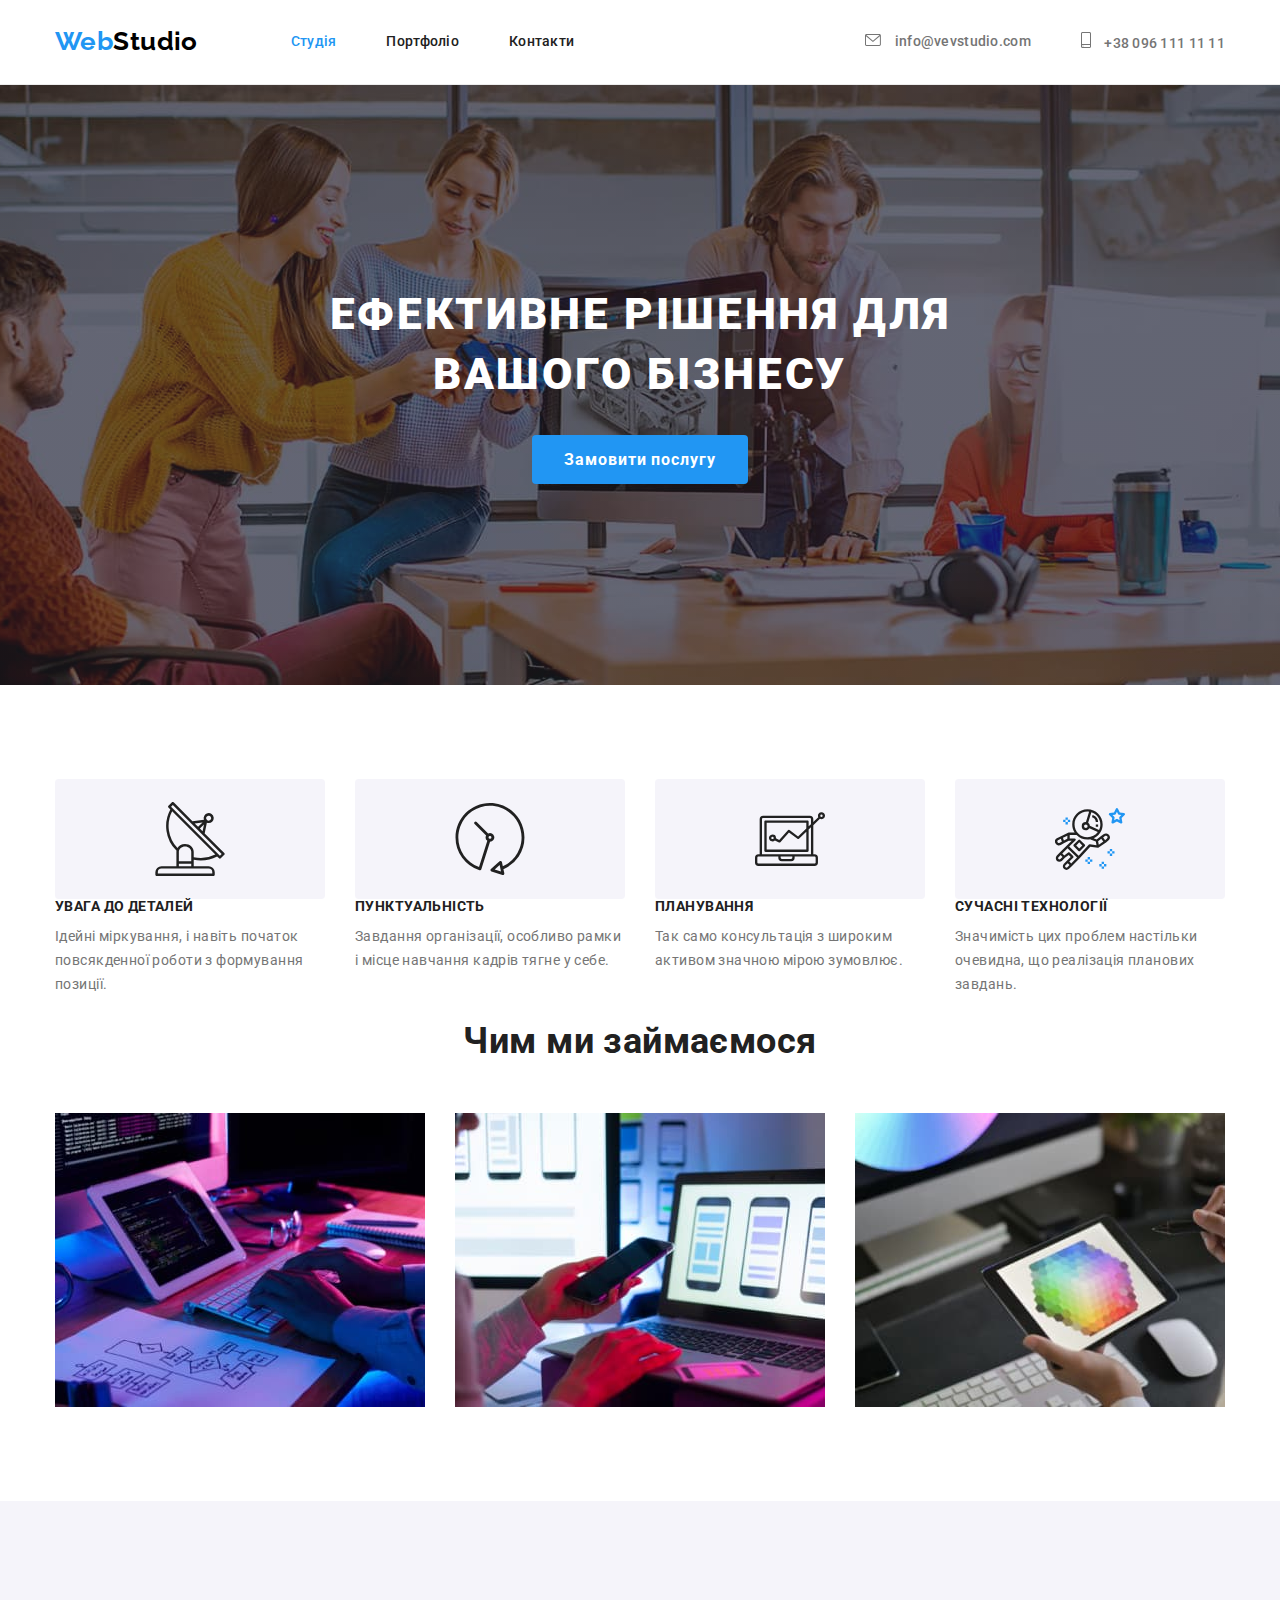
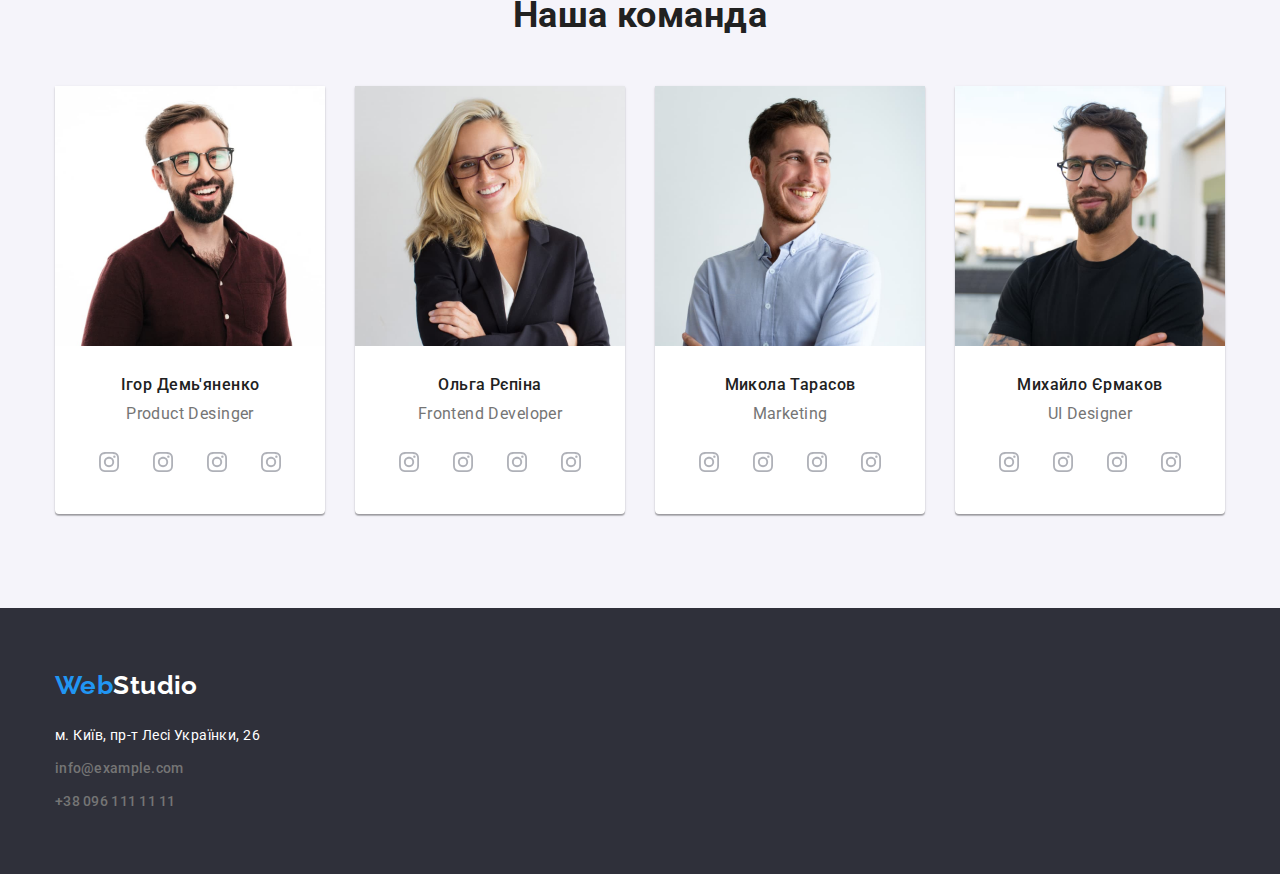
==== index.html @ 10072e5a "perezaliv" ====
<!DOCTYPE html>
<html lang="uk">
  <head>
    <meta charset="UTF-8" />
    <meta http-equiv="X-UA-Compatible" content="IE=edge" />
    <meta name="viewport" content="width=device-width, initial-scale=1.0" />
    <title>ДЗ№4</title>
    <link rel="preconnect" href="https://fonts.googleapis.com" />
    <link rel="preconnect" href="https://fonts.gstatic.com" crossorigin />
    <link
      href="https://fonts.googleapis.com/css2?family=Raleway:wght@700&family=Roboto:wght@400;500;700;900&display=swap"
      rel="stylesheet"
    />
    <link
      rel="stylesheet"
      href="https://cdn.jsdelivr.net/npm/modern-normalize@1.1.0/modern-normalize.min.css"
    />
    <link rel="stylesheet" href="./css/styles.css" />
  </head>
  <body>
    <!--HEDER-->
    <header class="pages-header">
      <div class="container page-header-container">
        <a class="link logo" href="./index.html"><span class="acsent-logo">Web</span>Studio</a>
        <nav>
          <ul class="menu list">
            <li class="menu-item">
              <a class="link menu-link current" href="./index.html">Студія</a>
            </li>
            <li class="menu-item">
              <a class="link menu-link" href="./portfolio.html">Портфоліо</a>
            </li>
            <li class="menu-item"><a class="link menu-link" href="#contact">Контакти</a></li>
          </ul>
        </nav>
        <ul class="contact-menu list">
          <li class="contact-item">
            <svg class="icon-mail">
              <use href="./images/symbol-def.svg#icon-envelope"></use>
            </svg>
            <a class="link contact-mail" href="mailto:info@devstdio.com">info@vevstudio.com</a>
          </li>
          <li class="contact-item">
            <svg class="icon-tel">
              <use href="./images/symbol-def.svg#icon-smartphone"></use>
            </svg>
            <a class="link contact-phone" href="tel:+380961111111">+38 096 111 11 11</a>
          </li>
        </ul>
      </div>
    </header>
    <!--HERO-->
    <main>
      <section class="hero bgd-img">
        <div class="container">
          <h1 class="hero-text">Ефективне рішення для вашого бізнесу</h1>
          <button class="hero-btn" name="button">Замовити послугу</button>
        </div>
      </section>
      <section class="section">
        <!--Benefits-->
        <h2 class="visually-hidden">Наші переваги</h2>
        <ul class="list container benefits">
          <li class="benefits-text benefits-img icon-antenna">
            <h3 class="topic">Увага до деталей</h3>
            <p class="rubric">
              Ідейні міркування, і навіть початок повсякденної роботи з формування позиції.
            </p>
          </li>
          <li class="benefits-text benefits-img icon-clock">
            <h3 class="topic">Пунктуальність</h3>
            <p class="rubric">
              Завдання організації, особливо рамки і місце навчання кадрів тягне у себе.
            </p>
          </li>
          <li class="benefits-text benefits-img icon-diaram">
            <h3 class="topic">Планування</h3>
            <p class="rubric">Так само консультація з широким активом значною мірою зумовлює.</p>
          </li>
          <li class="benefits-text benefits-img icon-astronaut">
            <h3 class="topic">Сучасні технології</h3>
            <p class="rubric">
              Значимість цих проблем настільки очевидна, що реалізація планових завдань.
            </p>
          </li>
        </ul>
      </section>
      <!--Studies-->
      <section class="padding-zero">
        <div class="container">
          <h2 class="stud-top">Чим ми займаємося</h2>
          <ul class="list doing">
            <li class="stud-size">
              <img
                class="img-doing"
                src="./images/work-for-pc.jpg"
                alt="work for pc"
                width="370"
                height="294"
              />
            </li>
            <li class="stud-size">
              <img
                class="img-doing"
                src="./images/laptop-work.jpg"
                alt="laptop work"
                width="370"
                height="294"
              />
            </li>
            <li class="stud-size">
              <img
                class="img-doing"
                src="./images/work-on-a-tablet.jpg"
                alt="work on a tablet"
                width="370"
                height="294"
              />
            </li>
          </ul>
        </div>
      </section>
      <!--Team-->
      <section class="perfuse section">
        <div class="container">
          <h2 class="team">Наша команда</h2>
          <ul class="list team-box">
            <li class="team-box-sizen">
              <div class="team-box-color">
                <img
                  src="./images/igor-demyanenki.jpg"
                  alt="Ігор Дем'яненко"
                  width="270"
                  height="260"
                />
                <h3 class="team-names">Ігор Демь'яненко</h3>
                <p class="team-prof">Product Desinger</p>
                <div class="team-contact">
                  <svg class="team-insta">
                    <use href="./images/symbol-def.svg#icon-instagram"></use>
                  </svg>
                  <svg class="team-insta">
                    <use href="./images/symbol-def.svg#icon-instagram"></use>
                  </svg>
                  <svg class="team-insta">
                    <use href="./images/symbol-def.svg#icon-instagram"></use>
                  </svg>
                  <svg class="team-insta">
                    <use href="./images/symbol-def.svg#icon-instagram"></use>
                  </svg>
                </div>
              </div>
            </li>
            <li class="team-box-sizen">
              <div class="team-box-color">
                <img src="./images/olga-repina.jpg" alt="Ольга Рєпіна" width="270" height="260" />
                <h3 class="team-names">Ольга Рєпіна</h3>
                <p class="team-prof">Frontend Developer</p>
                <div class="team-contact">
                  <svg class="team-insta">
                    <use href="./images/symbol-def.svg#icon-instagram"></use>
                  </svg>
                  <svg class="team-insta">
                    <use href="./images/symbol-def.svg#icon-instagram"></use>
                  </svg>
                  <svg class="team-insta">
                    <use href="./images/symbol-def.svg#icon-instagram"></use>
                  </svg>
                  <svg class="team-insta">
                    <use href="./images/symbol-def.svg#icon-instagram"></use>
                  </svg>
                </div>
              </div>
            </li>
            <li class="team-box-sizen">
              <div class="team-box-color">
                <img
                  src="./images/nikolay-tarasov.jpg"
                  alt="Микола Тарасов"
                  width="270"
                  height="260"
                />
                <h3 class="team-names">Микола Тарасов</h3>
                <p class="team-prof">Marketing</p>
                <div class="team-contact">
                  <svg class="team-insta">
                    <use href="./images/symbol-def.svg#icon-instagram"></use>
                  </svg>
                  <svg class="team-insta">
                    <use href="./images/symbol-def.svg#icon-instagram"></use>
                  </svg>
                  <svg class="team-insta">
                    <use href="./images/symbol-def.svg#icon-instagram"></use>
                  </svg>
                  <svg class="team-insta">
                    <use href="./images/symbol-def.svg#icon-instagram"></use>
                  </svg>
                </div>
              </div>
            </li>
            <li class="team-box-sizen">
              <div class="team-box-color">
                <img
                  src="./images/michail-ermakov.jpg"
                  alt="Михайло Єрмаков"
                  width="270"
                  height="260"
                />
                <h3 class="team-names">Михайло Єрмаков</h3>
                <p class="team-prof">UI Designer</p>
                <div class="team-contact">
                  <svg class="team-insta">
                    <use href="./images/symbol-def.svg#icon-instagram"></use>
                  </svg>
                  <svg class="team-insta">
                    <use href="./images/symbol-def.svg#icon-instagram"></use>
                  </svg>
                  <svg class="team-insta">
                    <use href="./images/symbol-def.svg#icon-instagram"></use>
                  </svg>
                  <svg class="team-insta">
                    <use href="./images/symbol-def.svg#icon-instagram"></use>
                  </svg>
                </div>
              </div>
            </li>
          </ul>
        </div>
      </section>
    </main>
    <!--footer-->
    <footer class="foot">
      <div class="container foot-container">
        <a class="link logo-footer" href="./index.html"
          ><span class="acsent-logo">Web</span>Studio</a
        >
        <address class="adress-style">
          <ul class="list">
            <li class="info-size">
              <a
                class="link maps"
                href="https://goo.gl/maps/6wFw4vnAE2UTVkqL7"
                target="_blank"
                rel="noopener noreferrer"
                >м. Київ, пр-т Лесі Українки, 26</a
              >
            </li>
            <li class="info-size">
              <a id="contact" class="link contact-footer" href="mailto:info@example.com"
                >info@example.com</a
              >
            </li>
            <li class="info-size">
              <a class="link contact-footer" href="tel:+380961111111">+38 096 111 11 11</a>
            </li>
          </ul>
        </address>
      </div>
    </footer>
  </body>
</html>
---- css/styles.css ----
:root {
  --accent-color: #2196f3;
  --background-color: #ffffff;
  --primery-text-color: #757575;
  --title-text-color: #212121;
  --hover-focus-btn: #188ce8;
  --perfuse-color: #f5f4fa;
  --head-logo: #000000;
  --background-hero: #2f303a;
  --icon-color:#AFB1B8;
  --portfolio-img: #EEEEEE;
}
body {
  font-family: 'Roboto', sans-serif;
  color: var(--primery-text-color);
  background-color: var(--background-color);
  font-size: 14px;
  letter-spacing: 0.03em;
}

h1,
h2,
h3,
h4,
p {
  margin-top: 0;
  margin-bottom: 0;
}

ul {
  margin-top: 0;
  margin-bottom: 0;
  padding-left: 0;
}

img {
  display: block;
  max-width: 100%;
  height: auto;
}

.list {
  list-style: none;
}

.link {
  text-decoration: none;
}

.section {
  padding-top: 94px;
  padding-bottom: 94px;
}

button {
  cursor: pointer;
}

/* размер страницы */
.container {
  width: 1200px;
  margin-left: auto;
  margin-right: auto;
  padding-left: 15px;
  padding-right: 15px;
}


/* <======================COMPONENTS==========================> */
.pages-header {
  
   padding-top: 24px;
  padding-bottom: 24px; 
  border-bottom: 1px solid #ececec;
}
.page-header-container {
  display: flex;
  align-items: center;
}
.menu {
  align-items: center;
  display: flex;
}
.contact-menu {
  display: flex;
  margin-left: auto;
  align-items: center;
}

.menu-item:not(:last-child) {
  margin-right: 50px;
}
.logo {
  font-family: 'Raleway', sans-serif;
  font-weight: 700;
  font-size: 26px;
  line-height: 1.38;
  margin-right: 93px;

  color: var(--head-logo);
}
.logo-footer {
  font-family: 'Raleway', sans-serif;
  font-weight: 700;
  font-size: 26px;
  line-height: 1.38;

  color: var(--background-color);
}
.acsent-logo {
  font-family: 'Raleway', sans-serif;
  font-weight: 700;
  font-size: 26px;
  line-height: 1.38;
  color: var(--accent-color);
}
.menu-link{
  font-weight: 500;
  line-height: 1.14;
  letter-spacing: 0.02em;

  color: var(--title-text-color);
}
.menu-link:hover,
.menu-link:focus {
  color: var(--accent-color);
}
.menu-item {
  font-weight: 500;
  line-height: 1.14;
  letter-spacing: 0.02em;

  color: var(--title-text-color);
}
.menu-item:hover,
.menu-item:focus {
  color: var(--accent-color);
}
.current {
  color: var(--accent-color);
}
.contact-mail {
  font-weight: 500;
  line-height: 1.14;
  letter-spacing: 0.02em;

  color: var(--primery-text-color);
}
.contact-item:not(:last-child) {
  margin-right: 50px;
}
.contact-mail:hover,
.contact-mail:focus {
  color: var(--accent-color);
}
.contact-phone {
  font-weight: 500;
  line-height: 1.14;
  letter-spacing: 0.02em;

  color: var(--primery-text-color);
}
.contact-phone:hover,
.contact-phone:focus {
  color: var(--accent-color);
}
/* <======================/COMPONENTS==========================> */
/* <======================HEADER==========================> */
.portfolio-btn {
  color: var(--title-text-color);
  background-color: var(--perfuse-color);
  letter-spacing: 0.03em;
  font-family: 'Roboto';
  font-weight: 500;
  font-size: 16px;
  line-height: 1.62;
  text-align: center;
  border-radius: 4px;
  border: 0px;
  padding-left: 22px;
  padding-right: 22px;
  padding-top: 6px;
  padding-bottom: 6px;
}
.portfolio-btn:hover,
.portfolio-btn:focus {
  color: var(--background-color);
  background-color: var(--accent-color);
}
.caption-text {
  font-family: 'Roboto', sans-serif;
  font-weight: 700;
  font-size: 18px;
  line-height: 2;
  letter-spacing: 0.06em;
  margin-bottom: 4px;

  color: var(--title-text-color);
}
.basic-text {
  font-family: 'Roboto', sans-serif;
  font-size: 16px;
  line-height: 1.87;
  color: var(--primery-text-color);
}
/* <======================/HEADER==========================>  */
/* <======================HERO==========================> */
.hero {
  background: var(--background-hero);
  text-align: center;
  padding-top: 200px;
  padding-bottom: 200px;
}
.hero-text {
  font-weight: 900;
  font-size: 44px;
  line-height: 1.36;
  text-align: center;
  margin: 0 auto;
  max-width: 696px;
  letter-spacing: 0.06em;
  text-transform: uppercase;

  color: var(--background-color);
}
.hero-btn {
  font-family: inherit;
  font-weight: 700;
  font-size: 16px;
  line-height: 1.87;
  align-items: center;
  text-align: center;
  letter-spacing: 0.06em;
  border-radius: 4px;
  border: 0px;
  margin-top: 30px;
  padding-left: 32px;
  padding-right: 32px;
  padding-top: 10px;
  padding-bottom: 10px;

  color: var(--background-color);
  background-color: var(--accent-color);
}
.hero-btn:hover,
.hero-btn:focus {
  background-color: var(--hover-focus-btn);
}
.visually-hidden {
  position: absolute;
  width: 1px;
  height: 1px;
  margin: -1px;
  border: 0;
  padding: 0;

  white-space: nowrap;
  clip-path: inset(100%);
  clip: rect(0 0 0 0);
  overflow: hidden;
}
/* <======================/HERO==========================> */
/* <======================Benefits==========================> */
.topic {
  font-size: 14px;
  font-weight: 700;
  line-height: 1.14;
  text-transform: uppercase;
  margin-bottom: 10px;

  color: var(--title-text-color);
}
.rubric {
  font-weight: 400;
  line-height: 1.71;
}
.benefits-text {
  width: 270px;
  height: 98px;
  box-sizing: content-box;
}
.benefits {
  align-items: center;
  display: flex;
}
.benefits-text:not(:last-child) {
  margin-right: 30px;
}
.doing {
  display: flex;
  align-items: center;
  padding-top: 0px;
}
.img-doing {
  margin: auto;
  box-sizing: content-box;
}
.img-doing:not(:last-child) {
  padding-right: 30px;
}
.padding-zero {
  padding-top: 0px;
  padding-bottom: 94px;
}
/* <======================/Benefits==========================> */
/* <======================STUDIES==========================> */
.stud-top {
  font-weight: 700;
  font-size: 36px;
  line-height: 1.16;
  text-align: center;
  margin-bottom: 50px;
  margin-top: 50px;

  color: var(--title-text-color);
}
.stud-size:not(:last-child) {
  margin-right: 30px;
}
/* <======================/STUDIES==========================> */
/* <======================TEAMS==========================> */
.perfuse {
  background-color: var(--perfuse-color);

}
.team {
  font-weight: 700;
  font-size: 36px;
  line-height: 1.16;
  text-align: center;
  margin-bottom: 50px;

  color: var(--title-text-color);
}
.team-names {
  font-weight: 500;
  font-size: 16px;
  line-height: 1.18;
  text-align: center;
  margin-bottom: 10px;
  margin-top: 30px;

  color: var(--title-text-color);
}
.team-prof {
  font-size: 16px;
  line-height: 1.18;
  text-align: center;
  margin-bottom: 16px;
}
.team-box {
  display: flex;
}

.team-box-sizen {
  box-sizing: border-box;
  background-color: var(--background-color);
  border-radius: 0px 0px 4px 4px;
  box-shadow: 0px 1px 3px rgba(0, 0, 0, 0.12), 0px 1px 1px rgba(0, 0, 0, 0.14), 0px 2px 1px rgba(0, 0, 0, 0.2);;
}
.team-box-sizen:not(:last-child) {
  margin-right: 30px;
}
.team-box-color {
  /* background-color: var(--background-color);
  border-radius: 0px 0px 4px 4px;
  box-shadow: 0px 1px 3px rgba(0, 0, 0, 0.12), 0px 1px 1px rgba(0, 0, 0, 0.14), 0px 2px 1px rgba(0, 0, 0, 0.2);; */
  /* padding-top: 30px; */
  padding-bottom: 30px;
}
/* <=======================/TEAM=========================> */
/* <======================FOOTER==========================> */
.maps {
  font-style: normal;
  font-weight: 400;
  line-height: 1.71;

  color: var(--background-color);
}
.maps:hover,
.maps:focus {
  color: var(--accent-color);
}
.foot {
  background: var(--background-hero);
  padding-top: 60px;
  padding-bottom: 60px;
}
.adress-style {
  font-style: normal;
  margin-top: 20px;
  line-height: 1.71;
}

.info-size:not(:last-child) {
  margin-bottom: 9px;
}
.contact-footer {
  font-weight: 500;
  line-height: 1.71;
  letter-spacing: 0.02em;

  color: var(--primery-text-color);
}
.contact-footer:hover,
.contact-footer:focus {
  color: var(--accent-color);
}
/* <======================/FOOTER==========================> */
/* <======================PORTFOLIO==========================> */
.portfolio-btn-type {
  display: flex;
  margin-bottom: 50px;
  gap: 8px;
  justify-content: center;
}

/* <======================/PORTFOLIO==========================> */

.portfolio-grid {
  display: flex;
  flex-wrap: wrap;
  gap: 30px;
}
.portfolio-img {
 padding: 20px 24px;
border: 1px solid var(--portfolio-img);
}
.bgd-img{
  height: 600px;
  max-width: 1600px;
  margin-right: auto;
  margin-left: auto;
  background-image: linear-gradient(
    to right,
    rgba(47, 48, 58, 0.4),
    rgba(47, 48, 58, 0.4)
  ), url(../images/fon.jpg);
  background-repeat: no-repeat;
  background-size: cover;
  background-position: center;
  
}
.benefits-img::before {
  content: '';
  display: block;
  height: 120px;
  border-radius: 4px;
  background-color: var(--perfuse-color);
  background-repeat: no-repeat;
  background-size: 70px;
  background-position: center;
}
.icon-antenna::before {
  background-image: url(../images/antenna.svg);
}
.icon-clock::before{
  background-image: url(../images/clock.svg);
}
.icon-diaram::before{
  background-image: url(../images/diagram.svg);
}
.icon-astronaut::before{
  background-image: url(../images/astronaut.svg);
}
.icon-mail{
  width: 16px;
  height: 12px;
  cursor: pointer;
  margin-right: 10px;
  fill: var(--primery-text-color);
}
.icon-mail:hover{
  fill:var(--accent-color)
}
.icon-tel{
  width: 10px;
  height: 16px;
  margin-right: 10px;
  cursor: pointer;
  fill: var(--primery-text-color);
}
.icon-tel:hover{
  fill:var(--accent-color)
}

.team-insta{
  /* width: 20px;
  height: 20px; */
  padding: 12px;
  cursor: pointer;
  fill: var(--icon-color);
}

.team-insta:hover{
  fill: var(--accent-color);
}

.team-contact{
  display: flex;
  gap: 10px;
  justify-content: center;
  margin: 0 auto;
  width: 206px;
  height: 44px;
}
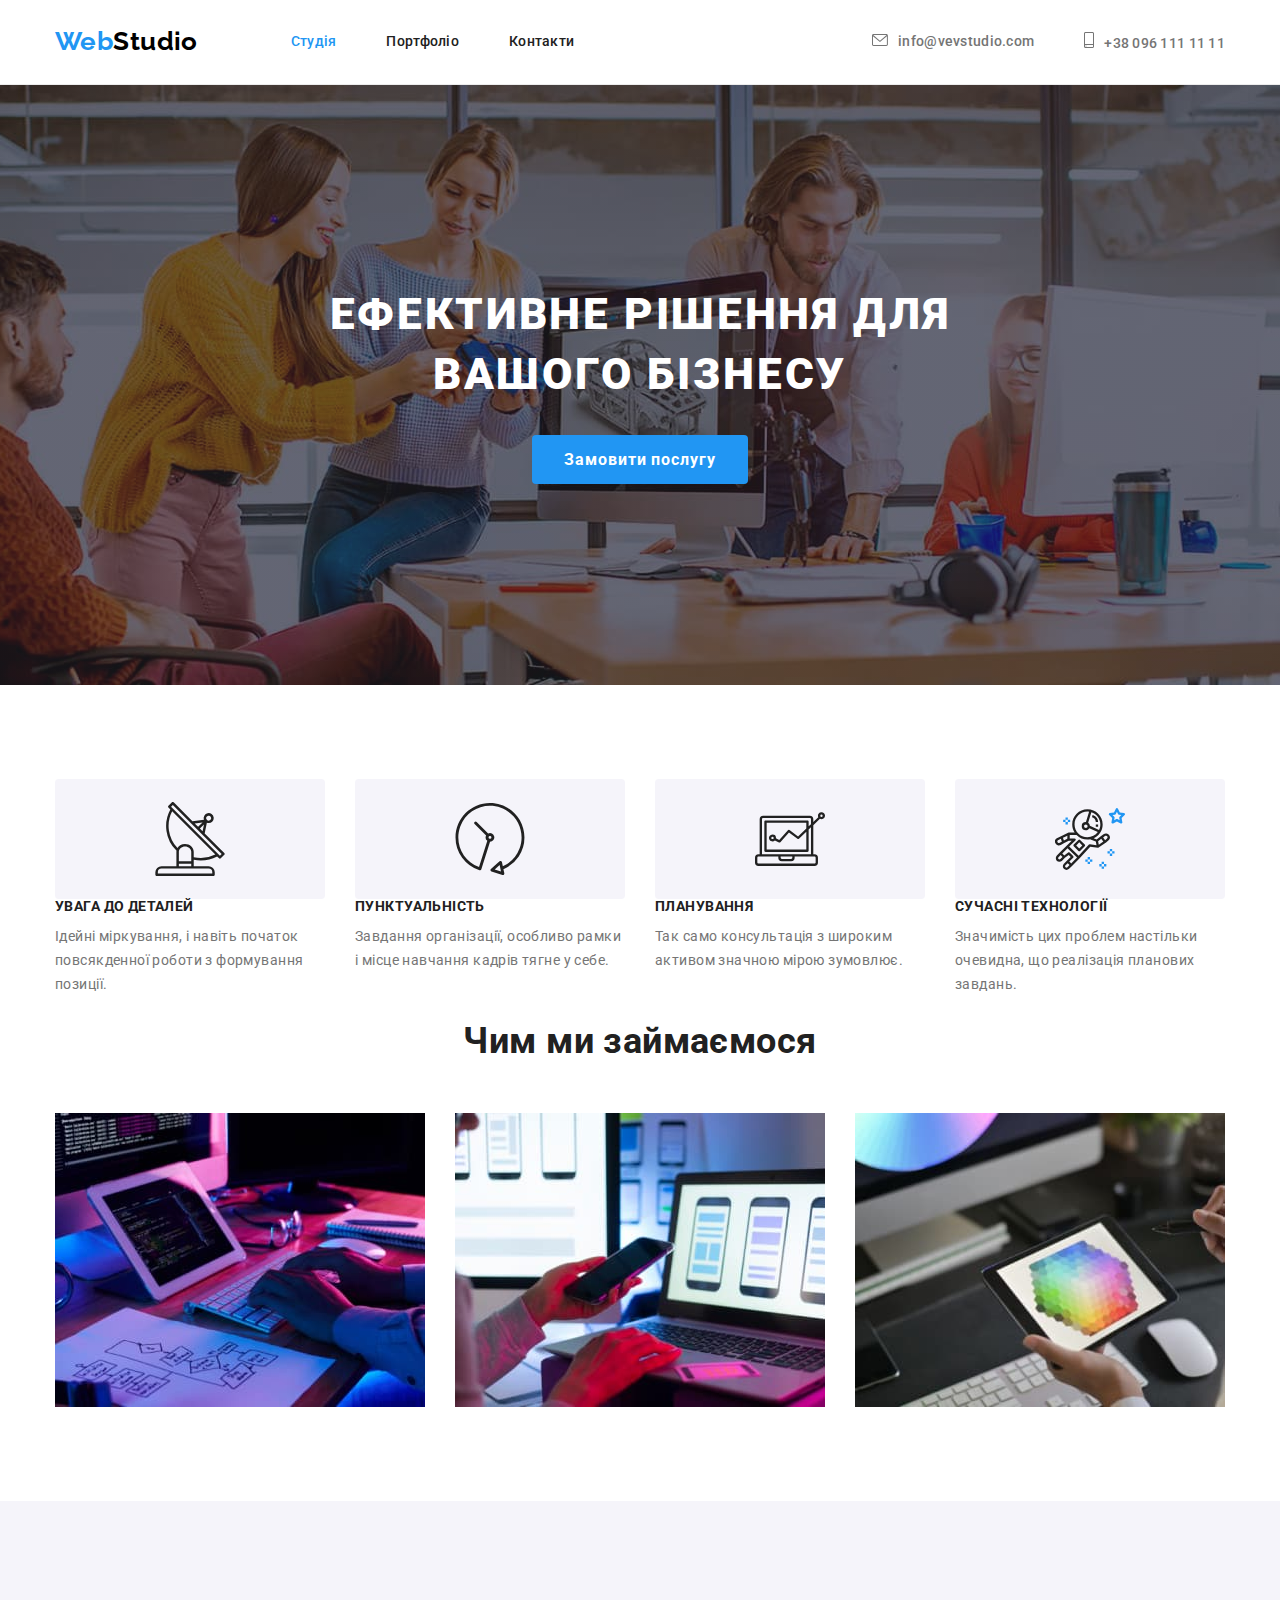
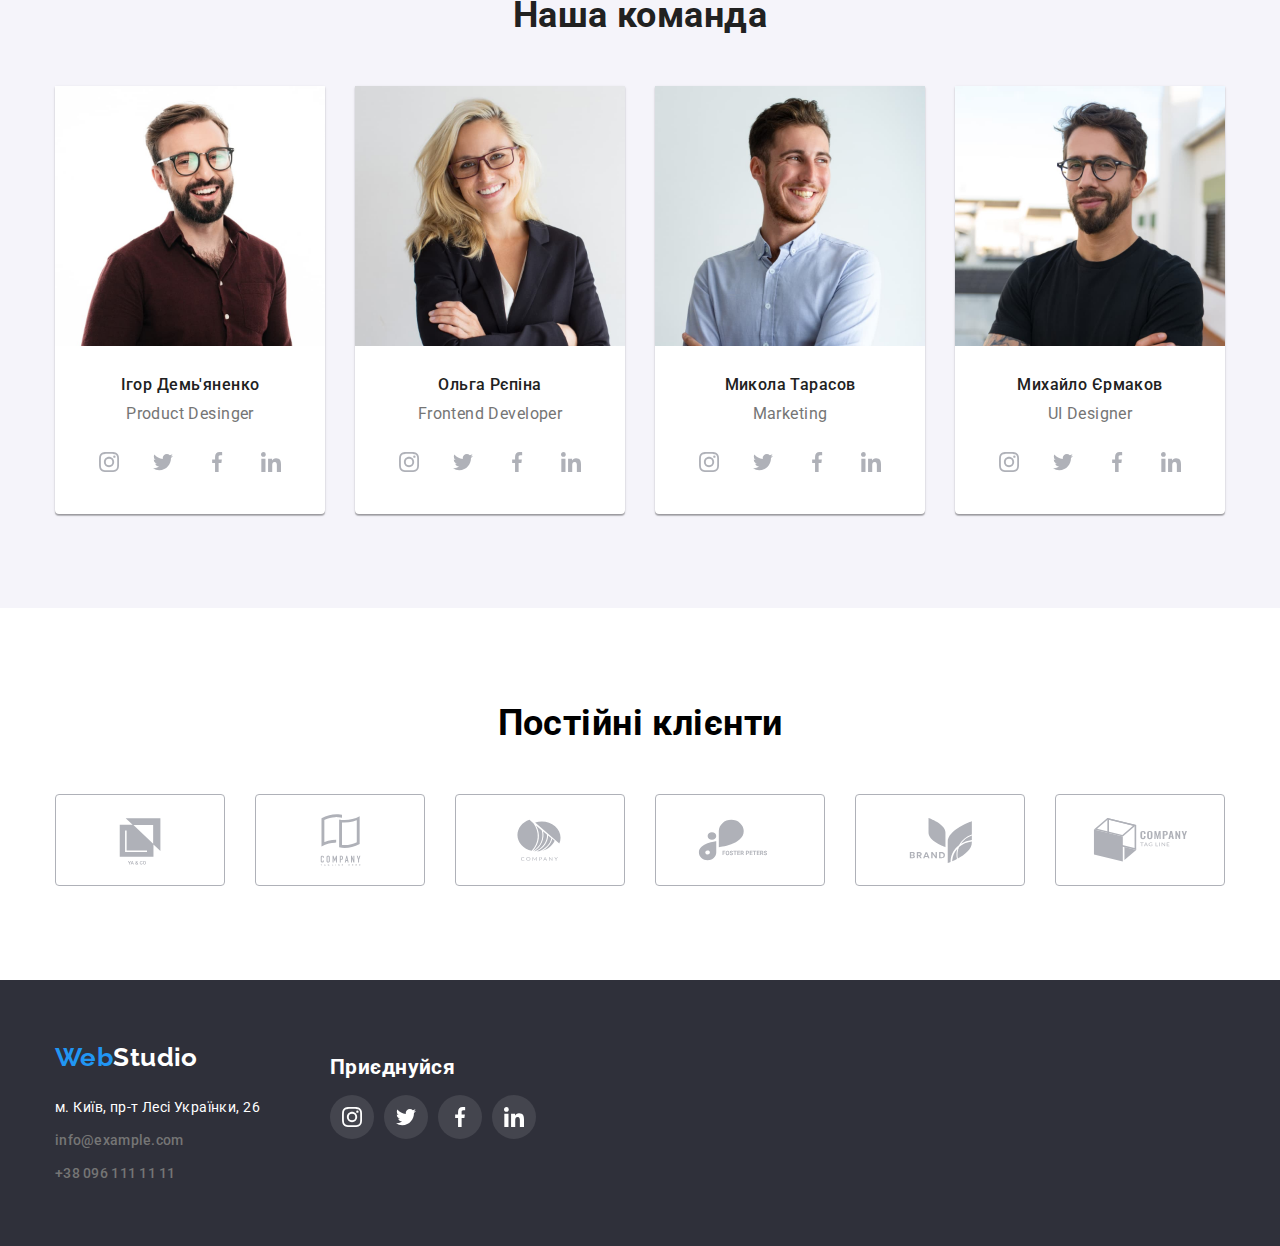
==== commit 9d5bb7ca: "vrode vse=)" ====
--- a/index.html
+++ b/index.html
@@ -35,16 +35,14 @@
         </nav>
         <ul class="contact-menu list">
           <li class="contact-item">
-            <svg class="icon-mail">
+            <a class="link contact-mail" href="mailto:info@devstdio.com"><svg class="icon-mail">
               <use href="./images/symbol-def.svg#icon-envelope"></use>
-            </svg>
-            <a class="link contact-mail" href="mailto:info@devstdio.com">info@vevstudio.com</a>
+            </svg>info@vevstudio.com</a>
           </li>
           <li class="contact-item">
-            <svg class="icon-tel">
+            <a class="link contact-phone" href="tel:+380961111111"><svg class="icon-tel">
               <use href="./images/symbol-def.svg#icon-smartphone"></use>
-            </svg>
-            <a class="link contact-phone" href="tel:+380961111111">+38 096 111 11 11</a>
+            </svg>+38 096 111 11 11</a>
           </li>
         </ul>
       </div>
@@ -135,20 +133,36 @@
                 />
                 <h3 class="team-names">Ігор Демь'яненко</h3>
                 <p class="team-prof">Product Desinger</p>
-                <div class="team-contact">
-                  <svg class="team-insta">
+               <ul class="social-links">
+                <li class="list social-item">
+                  <a href="https://www.instagram.com" class="social-link"> 
+                  <svg class="item">
                     <use href="./images/symbol-def.svg#icon-instagram"></use>
-                  </svg>
-                  <svg class="team-insta">
-                    <use href="./images/symbol-def.svg#icon-instagram"></use>
-                  </svg>
-                  <svg class="team-insta">
-                    <use href="./images/symbol-def.svg#icon-instagram"></use>
-                  </svg>
-                  <svg class="team-insta">
-                    <use href="./images/symbol-def.svg#icon-instagram"></use>
-                  </svg>
-                </div>
+                    </svg>
+                  </a>
+                </li>
+                <li class="list social-item">
+                  <a href="https://www.twitter.com" class="social-link"> 
+                  <svg class="item">
+                    <use href="./images/symbol-def.svg#icon-twitter"></use>
+                    </svg>
+                  </a>
+                </li>
+                <li class="list social-item">
+                  <a href="https://www.twitter.com" class="social-link"> 
+                  <svg class="item">
+                    <use href="./images/symbol-def.svg#icon-facebook"></use>
+                    </svg>
+                  </a>
+                </li>
+                <li class="list social-item">
+                  <a href="https://www.twitter.com" class="social-link"> 
+                  <svg class="item">
+                    <use href="./images/symbol-def.svg#icon-linkedin"></use>
+                    </svg>
+                  </a>
+                </li>
+               </ul>
               </div>
             </li>
             <li class="team-box-sizen">
@@ -156,20 +170,36 @@
                 <img src="./images/olga-repina.jpg" alt="Ольга Рєпіна" width="270" height="260" />
                 <h3 class="team-names">Ольга Рєпіна</h3>
                 <p class="team-prof">Frontend Developer</p>
-                <div class="team-contact">
-                  <svg class="team-insta">
-                    <use href="./images/symbol-def.svg#icon-instagram"></use>
-                  </svg>
-                  <svg class="team-insta">
-                    <use href="./images/symbol-def.svg#icon-instagram"></use>
-                  </svg>
-                  <svg class="team-insta">
-                    <use href="./images/symbol-def.svg#icon-instagram"></use>
-                  </svg>
-                  <svg class="team-insta">
-                    <use href="./images/symbol-def.svg#icon-instagram"></use>
-                  </svg>
-                </div>
+                <ul class="social-links">
+                  <li class="list social-item">
+                    <a href="https://www.instagram.com" class="social-link"> 
+                    <svg class="item">
+                      <use href="./images/symbol-def.svg#icon-instagram"></use>
+                      </svg>
+                    </a>
+                  </li>
+                  <li class="list social-item">
+                    <a href="https://www.twitter.com" class="social-link"> 
+                    <svg class="item">
+                      <use href="./images/symbol-def.svg#icon-twitter"></use>
+                      </svg>
+                    </a>
+                  </li>
+                  <li class="list social-item">
+                    <a href="https://www.twitter.com" class="social-link"> 
+                    <svg class="item">
+                      <use href="./images/symbol-def.svg#icon-facebook"></use>
+                      </svg>
+                    </a>
+                  </li>
+                  <li class="list social-item">
+                    <a href="https://www.twitter.com" class="social-link"> 
+                    <svg class="item">
+                      <use href="./images/symbol-def.svg#icon-linkedin"></use>
+                      </svg>
+                    </a>
+                  </li>
+                 </ul>
               </div>
             </li>
             <li class="team-box-sizen">
@@ -182,20 +212,36 @@
                 />
                 <h3 class="team-names">Микола Тарасов</h3>
                 <p class="team-prof">Marketing</p>
-                <div class="team-contact">
-                  <svg class="team-insta">
-                    <use href="./images/symbol-def.svg#icon-instagram"></use>
-                  </svg>
-                  <svg class="team-insta">
-                    <use href="./images/symbol-def.svg#icon-instagram"></use>
-                  </svg>
-                  <svg class="team-insta">
-                    <use href="./images/symbol-def.svg#icon-instagram"></use>
-                  </svg>
-                  <svg class="team-insta">
-                    <use href="./images/symbol-def.svg#icon-instagram"></use>
-                  </svg>
-                </div>
+                <ul class="social-links">
+                  <li class="list social-item">
+                    <a href="https://www.instagram.com" class="social-link"> 
+                    <svg class="item">
+                      <use href="./images/symbol-def.svg#icon-instagram"></use>
+                      </svg>
+                    </a>
+                  </li>
+                  <li class="list social-item">
+                    <a href="https://www.twitter.com" class="social-link"> 
+                    <svg class="item">
+                      <use href="./images/symbol-def.svg#icon-twitter"></use>
+                      </svg>
+                    </a>
+                  </li>
+                  <li class="list social-item">
+                    <a href="https://www.twitter.com" class="social-link"> 
+                    <svg class="item">
+                      <use href="./images/symbol-def.svg#icon-facebook"></use>
+                      </svg>
+                    </a>
+                  </li>
+                  <li class="list social-item">
+                    <a href="https://www.twitter.com" class="social-link"> 
+                    <svg class="item">
+                      <use href="./images/symbol-def.svg#icon-linkedin"></use>
+                      </svg>
+                    </a>
+                  </li>
+                 </ul>
               </div>
             </li>
             <li class="team-box-sizen">
@@ -208,30 +254,97 @@
                 />
                 <h3 class="team-names">Михайло Єрмаков</h3>
                 <p class="team-prof">UI Designer</p>
-                <div class="team-contact">
-                  <svg class="team-insta">
-                    <use href="./images/symbol-def.svg#icon-instagram"></use>
+                <ul class="social-links">
+                  <li class="list social-item">
+                    <a href="https://www.instagram.com" class="social-link"> 
+                    <svg class="item">
+                      <use href="./images/symbol-def.svg#icon-instagram"></use>
+                      </svg>
+                    </a>
+                  </li>
+                  <li class="list social-item">
+                    <a href="https://www.twitter.com" class="social-link"> 
+                    <svg class="item">
+                      <use href="./images/symbol-def.svg#icon-twitter"></use>
+                      </svg>
+                    </a>
+                  </li>
+                  <li class="list social-item">
+                    <a href="https://www.twitter.com" class="social-link"> 
+                    <svg class="item">
+                      <use href="./images/symbol-def.svg#icon-facebook"></use>
+                      </svg>
+                    </a>
+                  </li>
+                  <li class="list social-item">
+                    <a href="https://www.twitter.com" class="social-link"> 
+                    <svg class="item">
+                      <use href="./images/symbol-def.svg#icon-linkedin"></use>
+                      </svg>
+                    </a>
+                  </li>
+                 </ul>
+              </div>
+            </li>
+          </ul>
+        </div>
+      </section>
+      <section class="section regular-customer">
+        <div class=" container">
+          <h2 class="secondary-title">Постійні клієнти</h2>
+          <ul class="list regular-customer-list">
+            <li class="regular-customer-item">
+              <button class="customer-btn">
+                <svg class="customer-logo">
+                  <use href="./images/symbol-def.svg#icon-yaco"></use>
+                </svg>
+              </button>
+              <li class="regular-customer-item">
+                <button class="customer-btn">
+                  <svg class="customer-logo">
+                    <use href="./images/symbol-def.svg#icon-companytaglinehere"></use>
                   </svg>
-                  <svg class="team-insta">
-                    <use href="./images/symbol-def.svg#icon-instagram"></use>
+                </button>
+              </li>
+              <li class="regular-customer-item">
+                <button class="customer-btn">
+                  <svg class="customer-logo">
+                    <use href="./images/symbol-def.svg#icon-company"></use>
                   </svg>
-                  <svg class="team-insta">
-                    <use href="./images/symbol-def.svg#icon-instagram"></use>
+                </button>
+              </li>
+              <li class="regular-customer-item">
+                <button class="customer-btn">
+                  <svg class="customer-logo">
+                    <use href="./images/symbol-def.svg#icon-fosterpeters"></use>
                   </svg>
-                  <svg class="team-insta">
-                    <use href="./images/symbol-def.svg#icon-instagram"></use>
+                </button>
+              </li>
+              <li class="regular-customer-item">
+                <button class="customer-btn">
+                  <svg class="customer-logo">
+                    <use href="./images/symbol-def.svg#icon-brand"></use>
                   </svg>
-                </div>
-              </div>
-            </li>
-          </ul>
+                </button>
+              </li>
+              <li class="regular-customer-item">
+                <button class="customer-btn">
+                  <svg class="customer-logo">
+                    <use href="./images/symbol-def.svg#icon-companytagline"></use>
+                  </svg>
+                </button>
+              </li>
+            </li>
+          </ul>
+
         </div>
       </section>
     </main>
     <!--footer-->
     <footer class="foot">
-      <div class="container foot-container">
-        <a class="link logo-footer" href="./index.html"
+      <div class="container footer-flex">
+        <div>
+          <a class="link logo-footer" href="./index.html"
           ><span class="acsent-logo">Web</span>Studio</a
         >
         <address class="adress-style">
@@ -255,7 +368,41 @@
             </li>
           </ul>
         </address>
+        </div>
+        <div class="footer-dark-list">
+          <h2 class="footer-tex">Приєднуйся</h2>
+          <ul class="social-links">
+            <li class="list social-item">
+              <a href="https://www.twitter.com" class="social-link-dark"> 
+              <svg class="item">
+                <use href="./images/symbol-def.svg#icon-instagram"></use>
+                </svg>
+              </a>
+            </li>
+            <li class="list social-item">
+              <a href="https://www.twitter.com" class="social-link-dark"> 
+              <svg class="item">
+                <use href="./images/symbol-def.svg#icon-twitter"></use>
+                </svg>
+              </a>
+            </li>
+            <li class="list social-item">
+              <a href="https://www.twitter.com" class="social-link-dark"> 
+              <svg class="item">
+                <use href="./images/symbol-def.svg#icon-facebook"></use>
+                </svg>
+              </a>
+            </li>
+            <li class="list social-item">
+              <a href="https://www.twitter.com" class="social-link-dark"> 
+              <svg class="item">
+                <use href="./images/symbol-def.svg#icon-linkedin"></use>
+                </svg>
+              </a>
+            </li>
+          </ul>
+        </div>
       </div>
-    </footer>
+      
   </body>
 </html>
--- a/css/styles.css
+++ b/css/styles.css
@@ -416,6 +416,9 @@
 }
 
 /* <======================/PORTFOLIO==========================> */
+.li-sizen:hover{
+  box-shadow: 0px 1px 3px 3px rgba(0, 0, 0, 0.12), 0px 1px 1px rgba(0, 0, 0, 0.14), 0px 2px 1px rgba(0, 0, 0, 0.2);;
+}
 
 .portfolio-grid {
   display: flex;
@@ -468,39 +471,108 @@
   height: 12px;
   cursor: pointer;
   margin-right: 10px;
-  fill: var(--primery-text-color);
-}
-.icon-mail:hover{
-  fill:var(--accent-color)
+  fill: currentColor;
 }
 .icon-tel{
   width: 10px;
   height: 16px;
   margin-right: 10px;
   cursor: pointer;
-  fill: var(--primery-text-color);
-}
-.icon-tel:hover{
-  fill:var(--accent-color)
-}
-
-.team-insta{
-  /* width: 20px;
-  height: 20px; */
+  fill: currentColor;
+}
+.social-links{
+  display: flex;
+  justify-content: center;
+  padding: 0;
+  margin-top: 16px;
+}
+.social-link{
+  display: inline-block;
+  width: 44px;
+  height: 44px;
   padding: 12px;
-  cursor: pointer;
+  border-radius: 50%;
+  
+  background-color: var(--background-color);
   fill: var(--icon-color);
 }
 
-.team-insta:hover{
+.social-item:not(:last-child){
+margin-right: 10px;}
+
+.item{
+  width: 20px;
+  height: 20px;
+}
+
+.social-link:hover{
+  background-color: var(--accent-color);
+  fill: var(--background-color);
+}
+
+.regular-customer{
+  padding-top: 94px;
+  padding-bottom: 94px;
+}
+.secondary-title {
+  margin-bottom: 50px;
+  font-weight: 700;
+  font-size: 36px;
+  line-height: 1.17;
+  text-align: center;
+  color: var(--head-logo);
+}
+.regular-customer-list{
+  display: flex;
+  justify-content:space-between;
+  padding: 0;
+}
+.regular-customer-item{
+  margin-right: 30px;
+}
+.customer-btn{
+  width: 170px;
+  height: 92px;
+  padding: 16px 32px;
+  background-color: var(--background-color);
+  fill: var(--icon-color);
+  border: 1px solid var(--icon-color);
+  border-radius: 4px;
+}
+.customer-logo{
+  width: 106px;
+  height: 60px;
+}
+.customer-btn:hover{
+  background-color: var(--background-color);
   fill: var(--accent-color);
-}
-
-.team-contact{
-  display: flex;
-  gap: 10px;
-  justify-content: center;
-  margin: 0 auto;
-  width: 206px;
+  border: 1px solid var(--accent-color);
+}
+
+.footer-dark-list{
+  display: flex;
+    flex-direction: column;
+    padding-top: 15px;
+    margin-left: 70px;
+}
+
+.footer-flex{
+  display: flex;
+}
+.social-link-dark{
+  display: inline-block;
+  width: 44px;
   height: 44px;
+  padding: 12px;
+  border-radius: 50%;
+  background: rgba(255, 255, 255, 0.1);
+  fill: var(--background-color);
+  
+}
+.social-link-dark:hover{
+  background-color: var(--accent-color);
+  fill: var(--background-color);
+}
+.footer-tex{
+  color: var(--background-color);
 }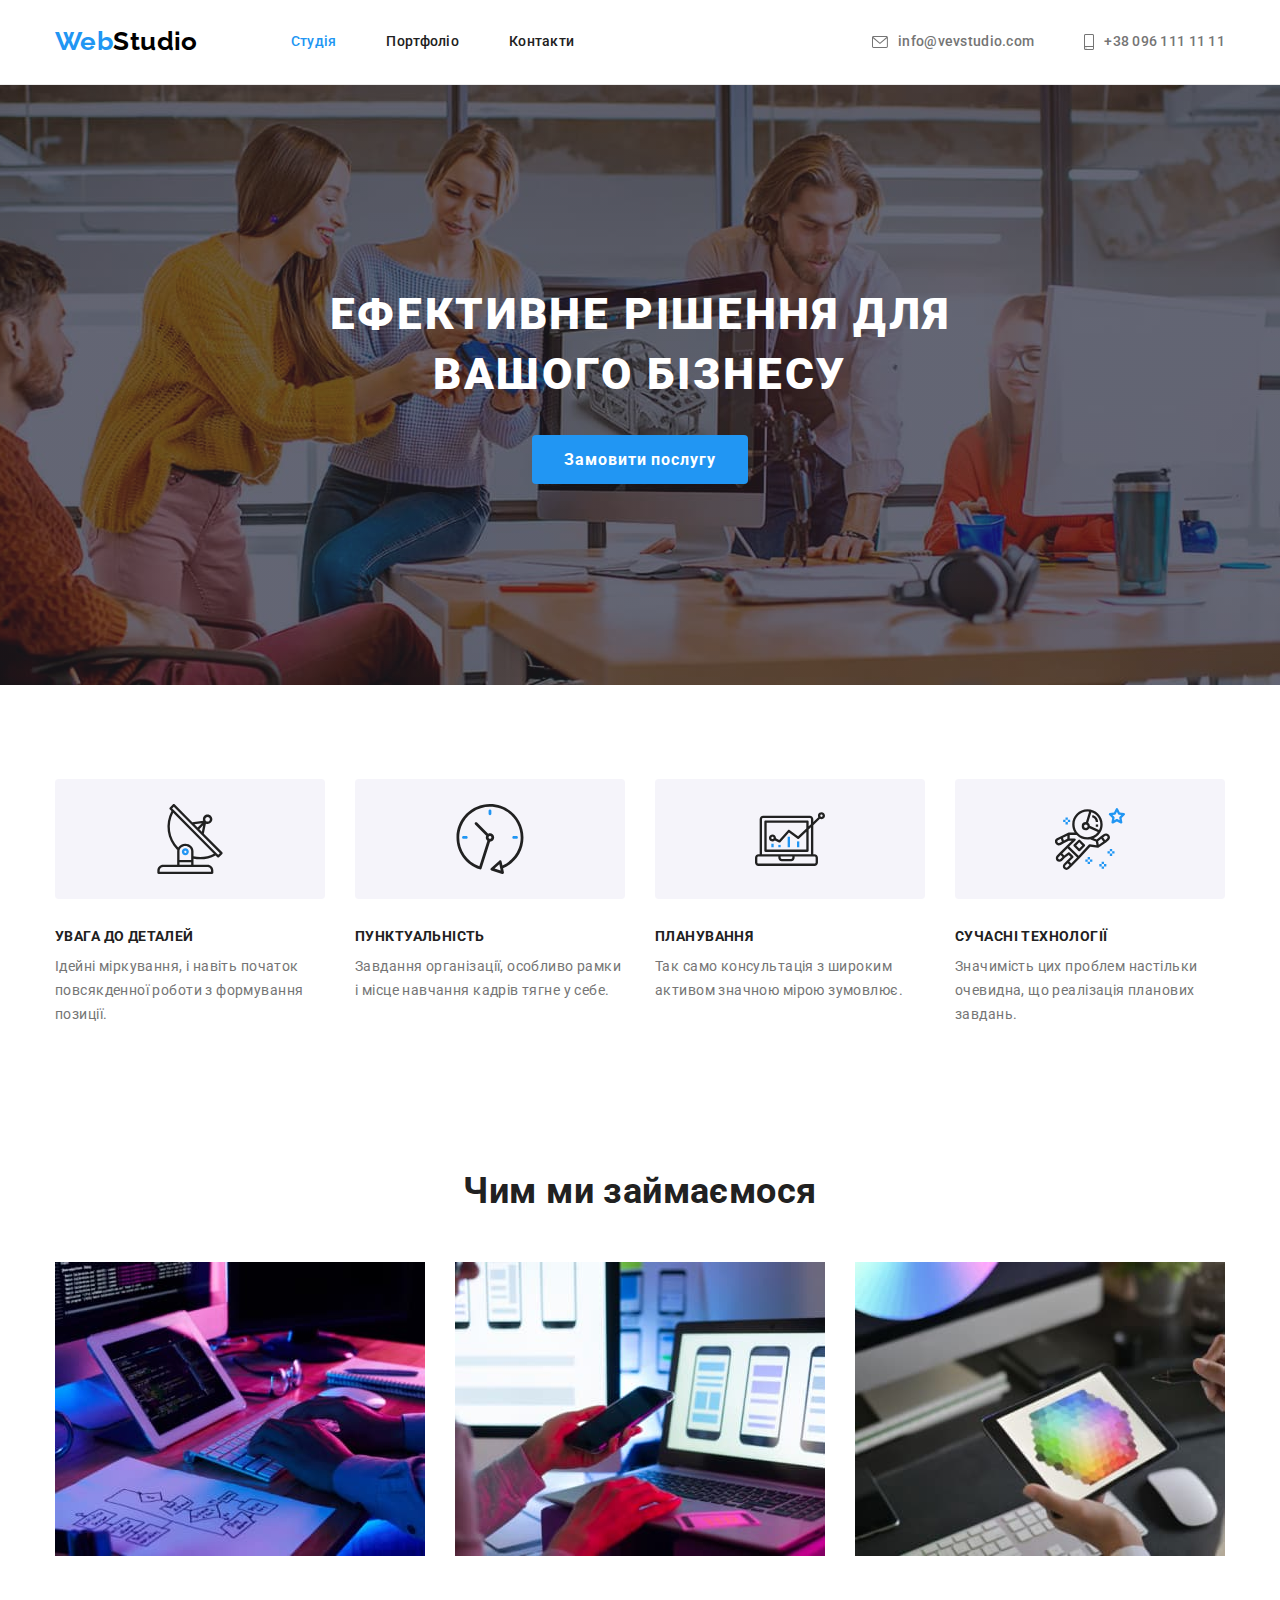
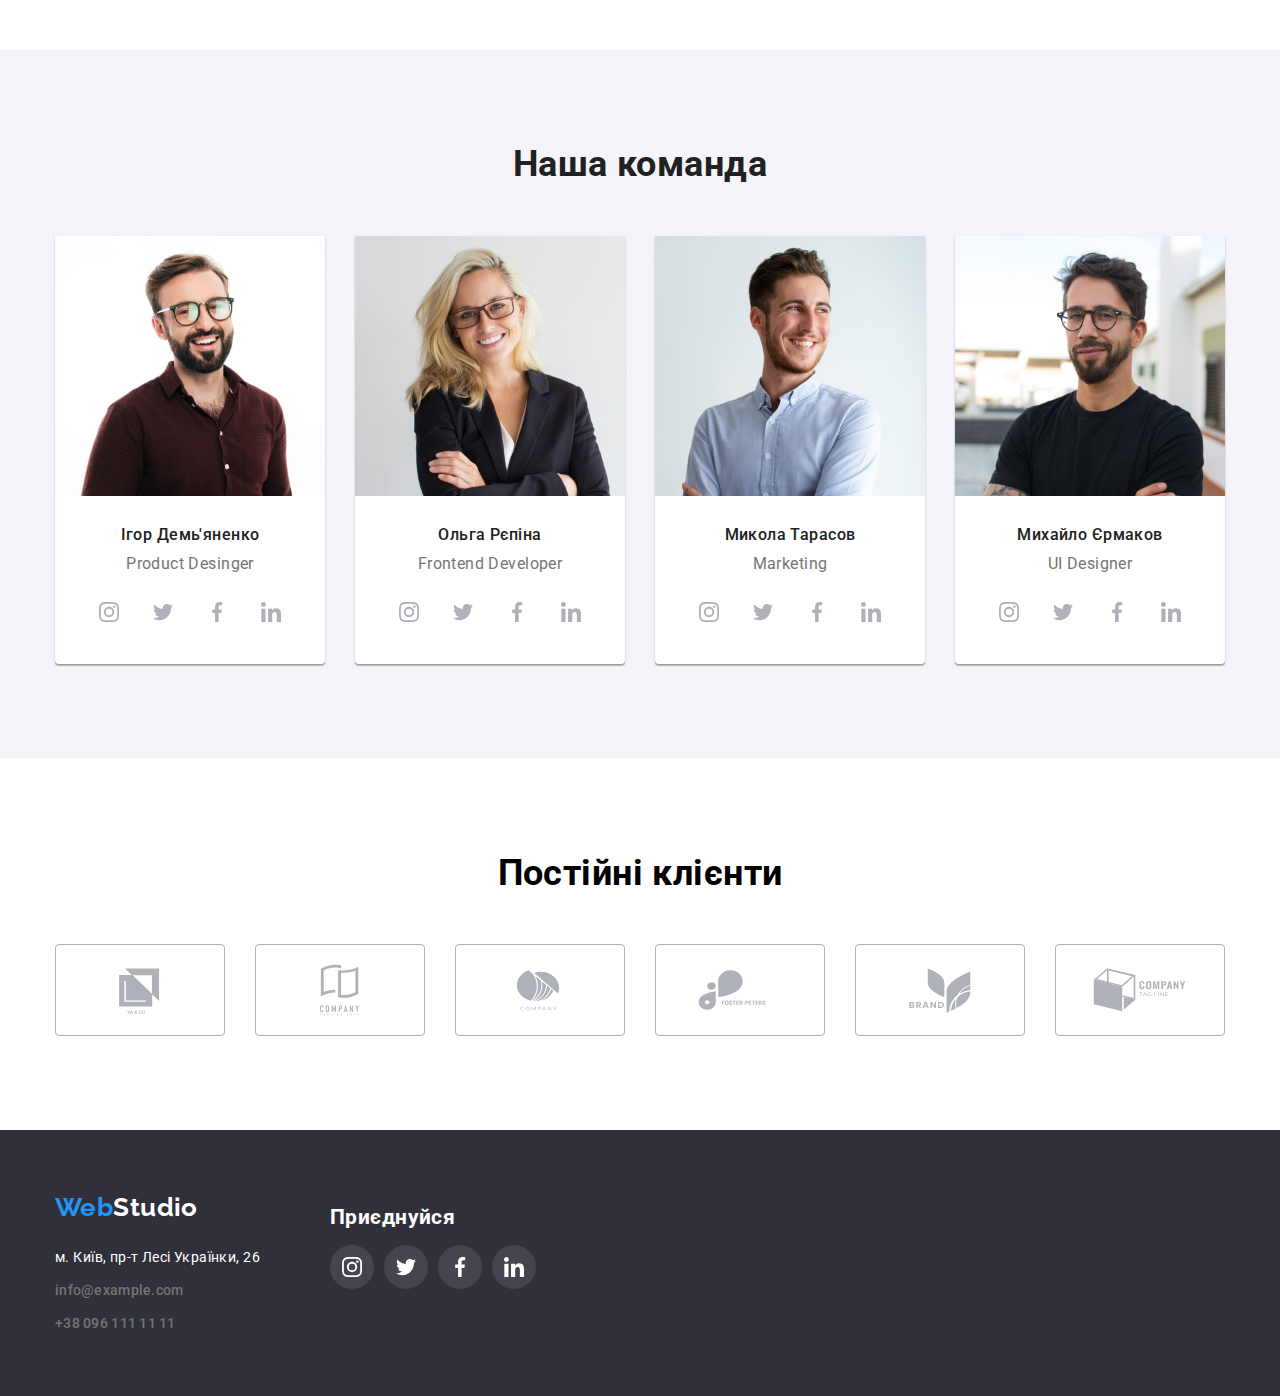
==== commit 3f4ba996: "dorabotal posle mentora" ====
--- a/index.html
+++ b/index.html
@@ -28,7 +28,7 @@
               <a class="link menu-link current" href="./index.html">Студія</a>
             </li>
             <li class="menu-item">
-              <a class="link menu-link" href="./portfolio.html">Портфоліо</a>
+              <a class="link menu-link " href="./portfolio.html">Портфоліо</a>
             </li>
             <li class="menu-item"><a class="link menu-link" href="#contact">Контакти</a></li>
           </ul>
@@ -55,10 +55,11 @@
           <button class="hero-btn" name="button">Замовити послугу</button>
         </div>
       </section>
+      <!--Benefits-->
       <section class="section">
-        <!--Benefits-->
+        <div class="container">
         <h2 class="visually-hidden">Наші переваги</h2>
-        <ul class="list container benefits">
+        <ul class="list  benefits">
           <li class="benefits-text benefits-img icon-antenna">
             <h3 class="topic">Увага до деталей</h3>
             <p class="rubric">
@@ -82,6 +83,7 @@
             </p>
           </li>
         </ul>
+        </div>
       </section>
       <!--Studies-->
       <section class="padding-zero">
@@ -289,50 +291,51 @@
           </ul>
         </div>
       </section>
+
       <section class="section regular-customer">
         <div class=" container">
           <h2 class="secondary-title">Постійні клієнти</h2>
           <ul class="list regular-customer-list">
             <li class="regular-customer-item">
-              <button class="customer-btn">
+              <a href="#" class="customer-btn">
                 <svg class="customer-logo">
                   <use href="./images/symbol-def.svg#icon-yaco"></use>
                 </svg>
-              </button>
+            </a>
               <li class="regular-customer-item">
-                <button class="customer-btn">
+                <a href="#" class="customer-btn">
                   <svg class="customer-logo">
                     <use href="./images/symbol-def.svg#icon-companytaglinehere"></use>
                   </svg>
-                </button>
+                </a>
               </li>
               <li class="regular-customer-item">
-                <button class="customer-btn">
+                <a href="#" class="customer-btn">
                   <svg class="customer-logo">
                     <use href="./images/symbol-def.svg#icon-company"></use>
                   </svg>
-                </button>
+                </a>
               </li>
               <li class="regular-customer-item">
-                <button class="customer-btn">
+                <a href="#" class="customer-btn">
                   <svg class="customer-logo">
                     <use href="./images/symbol-def.svg#icon-fosterpeters"></use>
                   </svg>
-                </button>
+                </a>
               </li>
               <li class="regular-customer-item">
-                <button class="customer-btn">
+                <a href="#" class="customer-btn">
                   <svg class="customer-logo">
                     <use href="./images/symbol-def.svg#icon-brand"></use>
                   </svg>
-                </button>
+                </a>
               </li>
               <li class="regular-customer-item">
-                <button class="customer-btn">
+                <a href="#" class="customer-btn">
                   <svg class="customer-logo">
                     <use href="./images/symbol-def.svg#icon-companytagline"></use>
                   </svg>
-                </button>
+                </a>
               </li>
             </li>
           </ul>
@@ -371,38 +374,40 @@
         </div>
         <div class="footer-dark-list">
           <h2 class="footer-tex">Приєднуйся</h2>
+          <div class="">
           <ul class="social-links">
-            <li class="list social-item">
-              <a href="https://www.twitter.com" class="social-link-dark"> 
-              <svg class="item">
+            <li class="list social-item-margin">
+              <a href="https://www.twitter.com" class="social-item-footer"> 
+              <svg class="item-footer">
                 <use href="./images/symbol-def.svg#icon-instagram"></use>
                 </svg>
               </a>
             </li>
-            <li class="list social-item">
-              <a href="https://www.twitter.com" class="social-link-dark"> 
-              <svg class="item">
+            <li class="list social-item-margin">
+              <a href="https://www.twitter.com" class="social-item-footer"> 
+              <svg class="item-footer">
                 <use href="./images/symbol-def.svg#icon-twitter"></use>
                 </svg>
               </a>
             </li>
-            <li class="list social-item">
-              <a href="https://www.twitter.com" class="social-link-dark"> 
-              <svg class="item">
+            <li class="list social-item-margin">
+              <a href="https://www.twitter.com" class="social-item-footer"> 
+              <svg class="item-footer">
                 <use href="./images/symbol-def.svg#icon-facebook"></use>
                 </svg>
               </a>
             </li>
-            <li class="list social-item">
-              <a href="https://www.twitter.com" class="social-link-dark"> 
-              <svg class="item">
+            <li class="list social-item-margin">
+              <a href="https://www.twitter.com" class="social-item-footer"> 
+              <svg class="item-footer">
                 <use href="./images/symbol-def.svg#icon-linkedin"></use>
                 </svg>
               </a>
             </li>
+            </div>
           </ul>
         </div>
       </div>
-      
+    </footer>
   </body>
 </html>
--- a/css/styles.css
+++ b/css/styles.css
@@ -143,7 +143,8 @@
   font-weight: 500;
   line-height: 1.14;
   letter-spacing: 0.02em;
-
+display: flex;
+align-items: center;
   color: var(--primery-text-color);
 }
 .contact-item:not(:last-child) {
@@ -157,7 +158,8 @@
   font-weight: 500;
   line-height: 1.14;
   letter-spacing: 0.02em;
-
+display: flex;
+  align-items: center;
   color: var(--primery-text-color);
 }
 .contact-phone:hover,
@@ -186,6 +188,7 @@
 .portfolio-btn:focus {
   color: var(--background-color);
   background-color: var(--accent-color);
+  box-shadow: 0px 3px 1px rgba(0, 0, 0, 0.1), 0px 1px 2px rgba(0, 0, 0, 0.08), 0px 2px 2px rgba(0, 0, 0, 0.12);
 }
 .caption-text {
   font-family: 'Roboto', sans-serif;
@@ -267,7 +270,7 @@
   line-height: 1.14;
   text-transform: uppercase;
   margin-bottom: 10px;
-
+margin-top: 30px;
   color: var(--title-text-color);
 }
 .rubric {
@@ -276,11 +279,10 @@
 }
 .benefits-text {
   width: 270px;
-  height: 98px;
-  box-sizing: content-box;
+  /* height: 98px; */
 }
 .benefits {
-  align-items: center;
+  /* align-items: center; */
   display: flex;
 }
 .benefits-text:not(:last-child) {
@@ -414,11 +416,15 @@
   gap: 8px;
   justify-content: center;
 }
-
+.li-size{
+display: block;
+}
+.li-size:hover,
+.li-size:focus {
+box-shadow: 0px 1px 1px rgba(0, 0, 0, 0.12), 0px 4px 4px rgba(0, 0, 0, 0.06), 1px 4px 6px rgba(0, 0, 0, 0.16);
+}
 /* <======================/PORTFOLIO==========================> */
-.li-sizen:hover{
-  box-shadow: 0px 1px 3px 3px rgba(0, 0, 0, 0.12), 0px 1px 1px rgba(0, 0, 0, 0.14), 0px 2px 1px rgba(0, 0, 0, 0.2);;
-}
+
 
 .portfolio-grid {
   display: flex;
@@ -446,30 +452,33 @@
 }
 .benefits-img::before {
   content: '';
-  display: block;
+  display:block;
   height: 120px;
   border-radius: 4px;
-  background-color: var(--perfuse-color);
+  background-color: var(--background-color);
   background-repeat: no-repeat;
   background-size: 70px;
   background-position: center;
 }
 .icon-antenna::before {
   background-image: url(../images/antenna.svg);
+  background-color: var(--perfuse-color);
 }
 .icon-clock::before{
   background-image: url(../images/clock.svg);
+  background-color: var(--perfuse-color);
 }
 .icon-diaram::before{
   background-image: url(../images/diagram.svg);
+background-color: var(--perfuse-color);
 }
 .icon-astronaut::before{
   background-image: url(../images/astronaut.svg);
+background-color: var(--perfuse-color);
 }
 .icon-mail{
   width: 16px;
   height: 12px;
-  cursor: pointer;
   margin-right: 10px;
   fill: currentColor;
 }
@@ -477,7 +486,6 @@
   width: 10px;
   height: 16px;
   margin-right: 10px;
-  cursor: pointer;
   fill: currentColor;
 }
 .social-links{
@@ -487,14 +495,14 @@
   margin-top: 16px;
 }
 .social-link{
-  display: inline-block;
+  display: flex;
+  justify-content: center;
+  align-items: center;
   width: 44px;
   height: 44px;
-  padding: 12px;
   border-radius: 50%;
   
-  background-color: var(--background-color);
-  fill: var(--icon-color);
+  color: var(--icon-color);
 }
 
 .social-item:not(:last-child){
@@ -503,11 +511,14 @@
 .item{
   width: 20px;
   height: 20px;
-}
-
-.social-link:hover{
+  fill: currentColor;
+  
+}
+
+.social-link:hover,
+.social-link:focus{
   background-color: var(--accent-color);
-  fill: var(--background-color);
+  color: var(--background-color);
 }
 
 .regular-customer{
@@ -524,16 +535,17 @@
 }
 .regular-customer-list{
   display: flex;
-  justify-content:space-between;
-  padding: 0;
+  
 }
 .regular-customer-item{
   margin-right: 30px;
 }
 .customer-btn{
+  display: flex;
   width: 170px;
   height: 92px;
   padding: 16px 32px;
+  cursor: pointer;
   background-color: var(--background-color);
   fill: var(--icon-color);
   border: 1px solid var(--icon-color);
@@ -543,8 +555,8 @@
   width: 106px;
   height: 60px;
 }
-.customer-btn:hover{
-  background-color: var(--background-color);
+.customer-btn:hover,
+.customer-btn:focus{
   fill: var(--accent-color);
   border: 1px solid var(--accent-color);
 }
@@ -559,20 +571,33 @@
 .footer-flex{
   display: flex;
 }
-.social-link-dark{
-  display: inline-block;
-  width: 44px;
-  height: 44px;
-  padding: 12px;
-  border-radius: 50%;
-  background: rgba(255, 255, 255, 0.1);
-  fill: var(--background-color);
-  
-}
-.social-link-dark:hover{
+
+
+.footer-tex{
+  color: var(--background-color);
+}
+.social-item-margin:not(:last-child) {
+  margin-right: 10px;
+}
+.social-item-footer{
+  display: flex;
+    width: 44px;
+    height: 44px;
+    justify-content: center;
+      align-items: center;
+    border-radius: 50%;
+    background: rgba(255, 255, 255, 0.1);
+    color: var(--background-color);
+
+}
+.social-item-footer:hover,
+.social-item-footer:focus{
+  color: var(--background-color);
   background-color: var(--accent-color);
-  fill: var(--background-color);
-}
-.footer-tex{
-  color: var(--background-color);
+
+}
+.item-footer{
+  width: 20px;
+    height: 20px;
+    fill: currentColor;
 }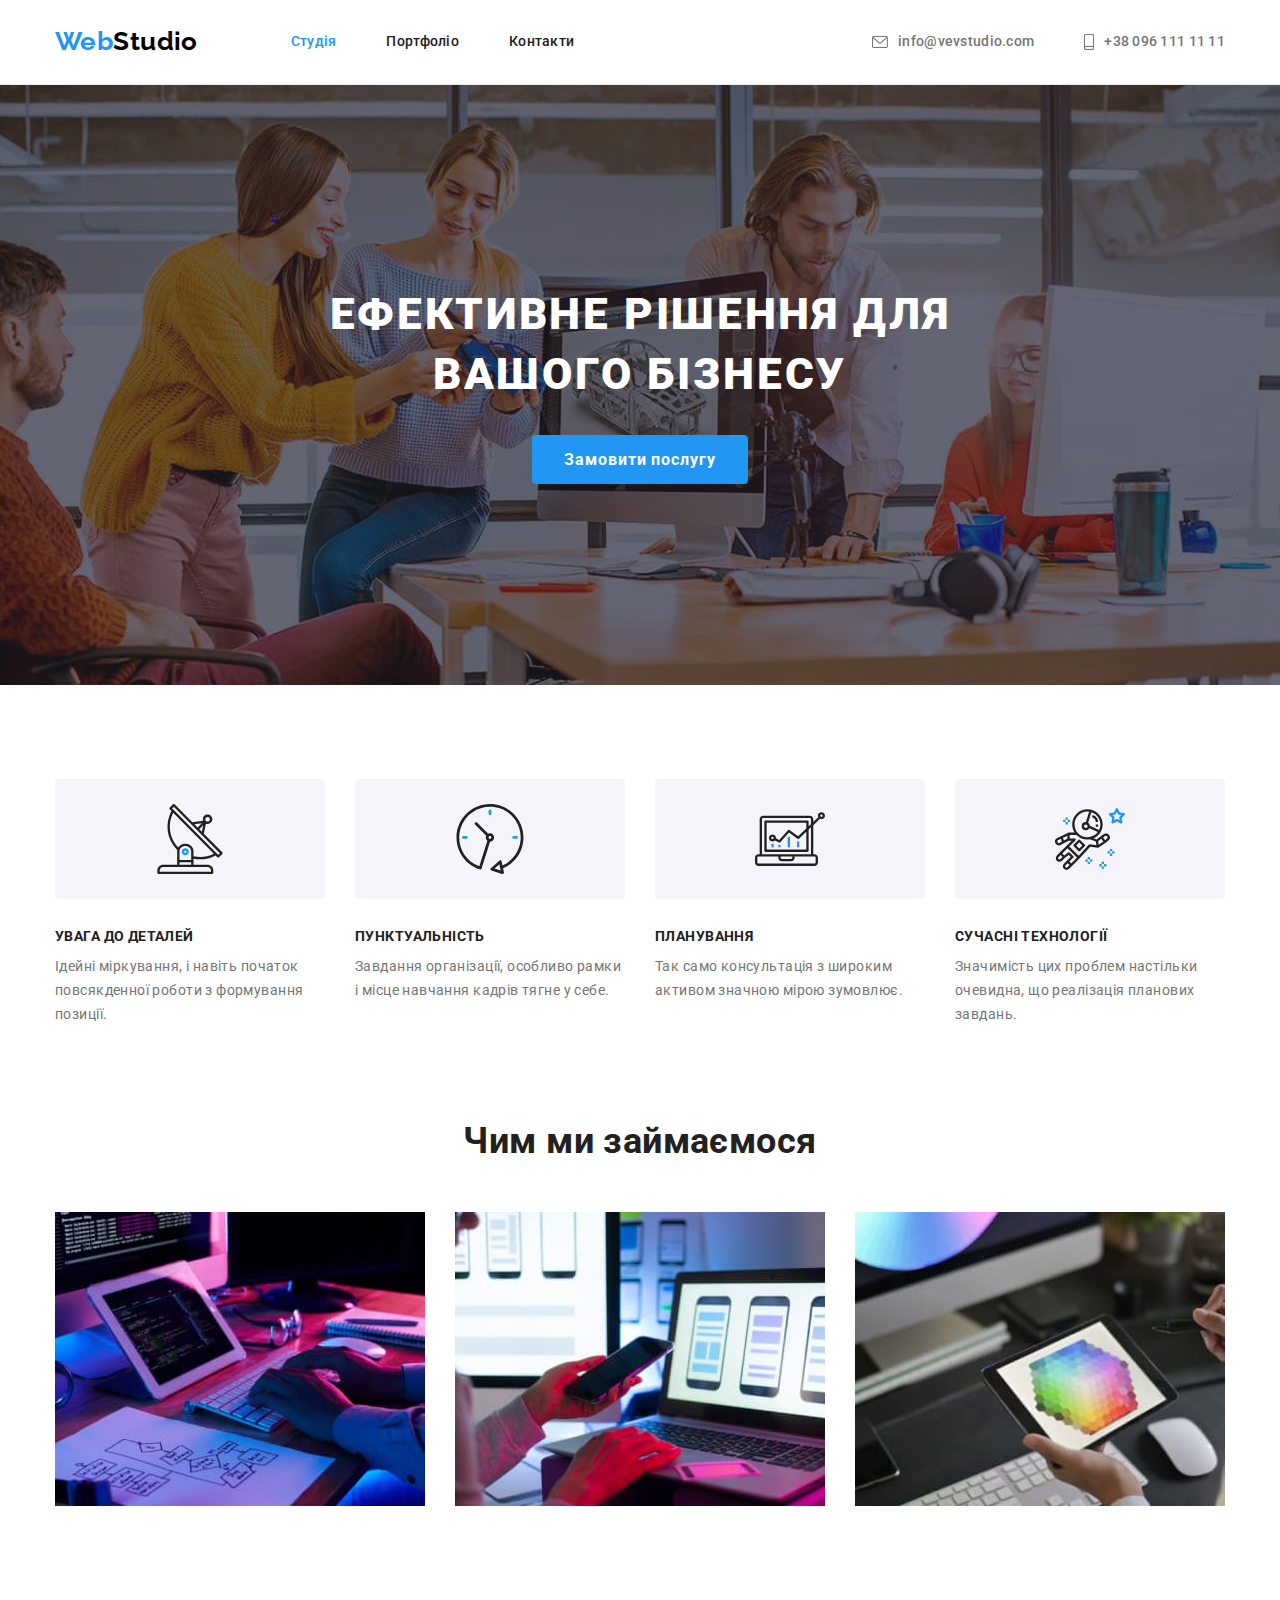
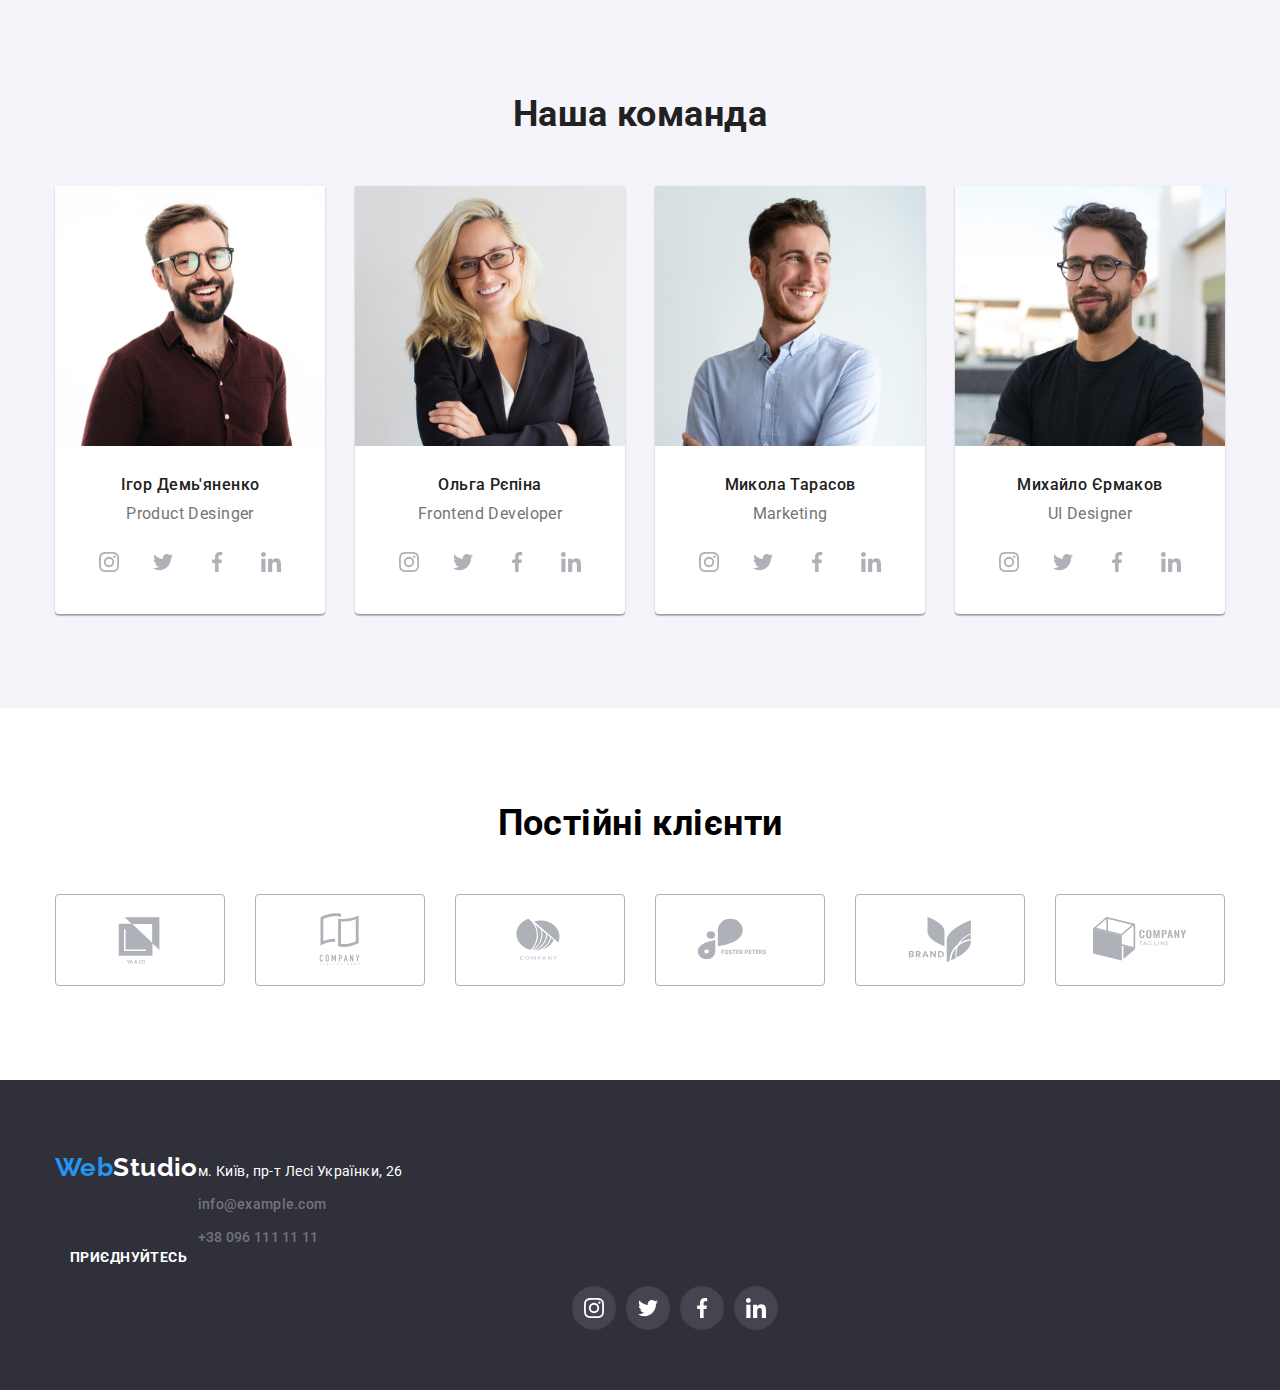
==== commit 7bff1eb1: "вторые правки после ментора" ====
--- a/index.html
+++ b/index.html
@@ -126,13 +126,13 @@
           <h2 class="team">Наша команда</h2>
           <ul class="list team-box">
             <li class="team-box-sizen">
+              <img
+              src="./images/igor-demyanenki.jpg"
+              alt="Ігор Дем'яненко"
+              width="270"
+              height="260"
+            />
               <div class="team-box-color">
-                <img
-                  src="./images/igor-demyanenki.jpg"
-                  alt="Ігор Дем'яненко"
-                  width="270"
-                  height="260"
-                />
                 <h3 class="team-names">Ігор Демь'яненко</h3>
                 <p class="team-prof">Product Desinger</p>
                <ul class="social-links">
@@ -168,8 +168,8 @@
               </div>
             </li>
             <li class="team-box-sizen">
+              <img src="./images/olga-repina.jpg" alt="Ольга Рєпіна" width="270" height="260" />
               <div class="team-box-color">
-                <img src="./images/olga-repina.jpg" alt="Ольга Рєпіна" width="270" height="260" />
                 <h3 class="team-names">Ольга Рєпіна</h3>
                 <p class="team-prof">Frontend Developer</p>
                 <ul class="social-links">
@@ -205,13 +205,13 @@
               </div>
             </li>
             <li class="team-box-sizen">
-              <div class="team-box-color">
-                <img
+              <img
                   src="./images/nikolay-tarasov.jpg"
                   alt="Микола Тарасов"
                   width="270"
                   height="260"
                 />
+              <div class="team-box-color">
                 <h3 class="team-names">Микола Тарасов</h3>
                 <p class="team-prof">Marketing</p>
                 <ul class="social-links">
@@ -247,13 +247,13 @@
               </div>
             </li>
             <li class="team-box-sizen">
-              <div class="team-box-color">
-                <img
+              <img
                   src="./images/michail-ermakov.jpg"
                   alt="Михайло Єрмаков"
                   width="270"
                   height="260"
                 />
+              <div class="team-box-color">
                 <h3 class="team-names">Михайло Єрмаков</h3>
                 <p class="team-prof">UI Designer</p>
                 <ul class="social-links">
@@ -337,7 +337,7 @@
                   </svg>
                 </a>
               </li>
-            </li>
+            
           </ul>
 
         </div>
@@ -346,12 +346,10 @@
     <!--footer-->
     <footer class="foot">
       <div class="container footer-flex">
-        <div>
-          <a class="link logo-footer" href="./index.html"
-          ><span class="acsent-logo">Web</span>Studio</a
-        >
-        <address class="adress-style">
-          <ul class="list">
+          <a class="link logo-footer" href="./index.html">
+            <span class="acsent-logo">Web</span>Studio</a>
+          <address class="adress-style">
+           <ul class="list">
             <li class="info-size">
               <a
                 class="link maps"
@@ -369,42 +367,42 @@
             <li class="info-size">
               <a class="link contact-footer" href="tel:+380961111111">+38 096 111 11 11</a>
             </li>
-          </ul>
-        </address>
+           </ul>
+          </address>
         </div>
         <div class="footer-dark-list">
-          <h2 class="footer-tex">Приєднуйся</h2>
+          <p class="footer-tex">ПРИЄДНУЙТЕСЬ</p>
           <div class="">
-          <ul class="social-links">
-            <li class="list social-item-margin">
+          <ul class="social-footer-links">
+            <li class="list social-item-distance">
               <a href="https://www.twitter.com" class="social-item-footer"> 
               <svg class="item-footer">
                 <use href="./images/symbol-def.svg#icon-instagram"></use>
                 </svg>
               </a>
             </li>
-            <li class="list social-item-margin">
+            <li class="list social-item-distance">
               <a href="https://www.twitter.com" class="social-item-footer"> 
               <svg class="item-footer">
                 <use href="./images/symbol-def.svg#icon-twitter"></use>
                 </svg>
               </a>
             </li>
-            <li class="list social-item-margin">
+            <li class="list social-item-distance">
               <a href="https://www.twitter.com" class="social-item-footer"> 
               <svg class="item-footer">
                 <use href="./images/symbol-def.svg#icon-facebook"></use>
                 </svg>
               </a>
             </li>
-            <li class="list social-item-margin">
+            <li class="list social-item-distance">
               <a href="https://www.twitter.com" class="social-item-footer"> 
               <svg class="item-footer">
                 <use href="./images/symbol-def.svg#icon-linkedin"></use>
                 </svg>
               </a>
             </li>
-            </div>
+          
           </ul>
         </div>
       </div>
--- a/css/styles.css
+++ b/css/styles.css
@@ -312,7 +312,6 @@
   line-height: 1.16;
   text-align: center;
   margin-bottom: 50px;
-  margin-top: 50px;
 
   color: var(--title-text-color);
 }
@@ -340,7 +339,6 @@
   line-height: 1.18;
   text-align: center;
   margin-bottom: 10px;
-  margin-top: 30px;
 
   color: var(--title-text-color);
 }
@@ -364,11 +362,11 @@
   margin-right: 30px;
 }
 .team-box-color {
-  /* background-color: var(--background-color);
-  border-radius: 0px 0px 4px 4px;
+  
+  /* border-radius: 0px 0px 4px 4px;
   box-shadow: 0px 1px 3px rgba(0, 0, 0, 0.12), 0px 1px 1px rgba(0, 0, 0, 0.14), 0px 2px 1px rgba(0, 0, 0, 0.2);; */
-  /* padding-top: 30px; */
   padding-bottom: 30px;
+  padding-top: 30px;
 }
 /* <=======================/TEAM=========================> */
 /* <======================FOOTER==========================> */
@@ -537,46 +535,55 @@
   display: flex;
   
 }
-.regular-customer-item{
+.regular-customer-item:not(:last-child)
+{
   margin-right: 30px;
 }
 .customer-btn{
   display: flex;
+  justify-content: center;
+  align-items: center;
   width: 170px;
   height: 92px;
-  padding: 16px 32px;
   cursor: pointer;
-  background-color: var(--background-color);
-  fill: var(--icon-color);
+  /* background-color: var(--background-color); */
+  color: var(--icon-color);
   border: 1px solid var(--icon-color);
   border-radius: 4px;
 }
 .customer-logo{
   width: 106px;
   height: 60px;
+  fill: currentColor;
 }
 .customer-btn:hover,
 .customer-btn:focus{
-  fill: var(--accent-color);
-  border: 1px solid var(--accent-color);
+  color: var(--accent-color);
+  border-color: var(--accent-color);
 }
 
 .footer-dark-list{
-  display: flex;
-    flex-direction: column;
-    padding-top: 15px;
     margin-left: 70px;
+    
 }
 
 .footer-flex{
   display: flex;
+  align-items: baseline;
 }
 
 
 .footer-tex{
-  color: var(--background-color);
-}
-.social-item-margin:not(:last-child) {
+
+font-weight: 700;
+font-size: 14px;
+line-height: 1.14;
+text-transform: uppercase;
+
+color: var(--background-color);
+
+}
+.social-item-distance:not(:last-child) {
   margin-right: 10px;
 }
 .social-item-footer{
@@ -600,4 +607,10 @@
   width: 20px;
     height: 20px;
     fill: currentColor;
+}
+.social-footer-links{
+  display: flex;
+  justify-content: center;
+  padding: 0;
+  margin-top: 20px;
 }